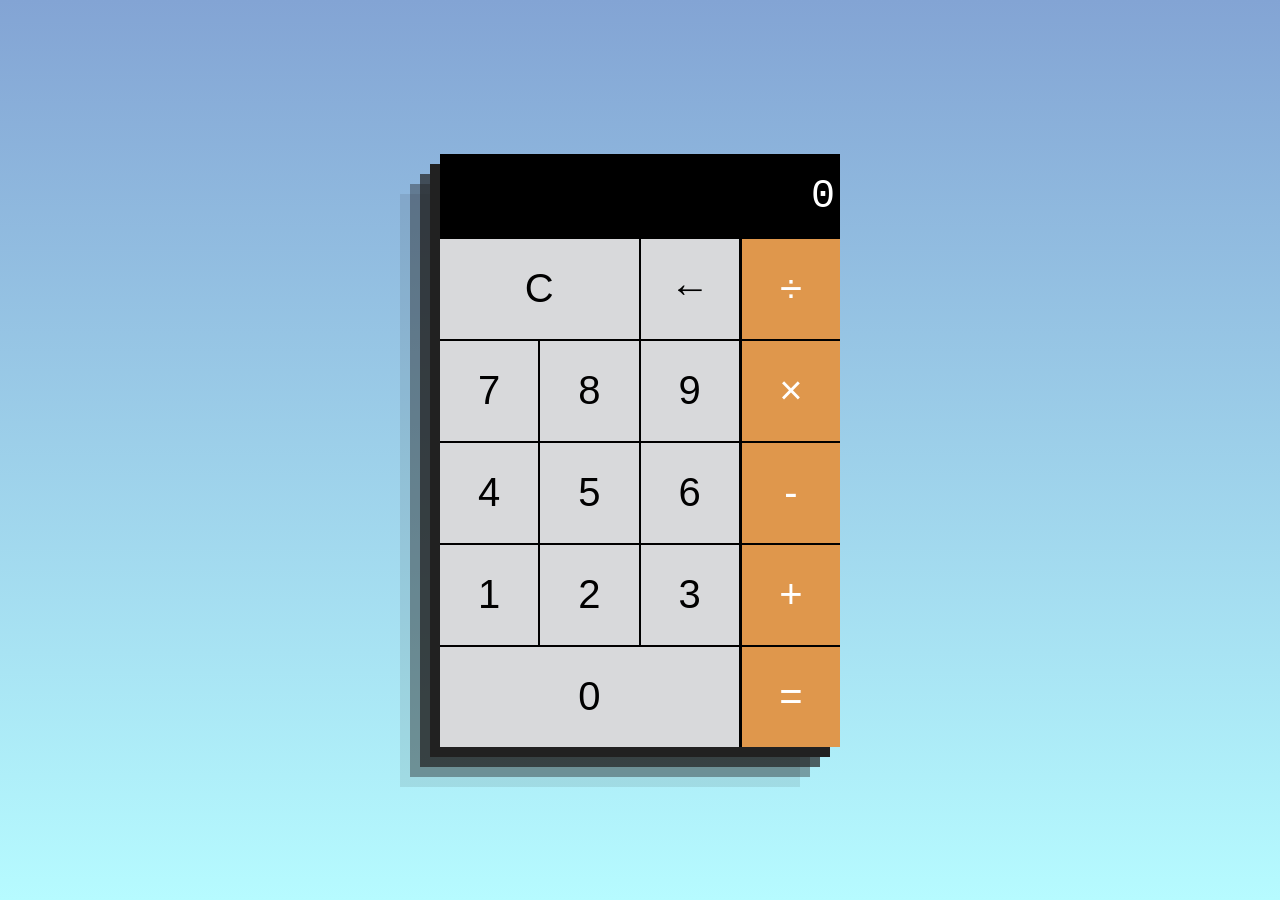
==== index.html @ f612e024 "Some change in files" ====
<!DOCTYPE html>
<html lang="en">
<head>
    <meta charset="UTF-8">
    <title>Calculator</title>
    <link rel="stylesheet" href="css/calculator.css">
</head>
<body>
    <div class="wrapper">
        <section class="screen">
        0
        </section>
    
        <section class="calc-buttons">
            <div class="calc-buttons-row">
                <button class="calc-button double ">C</button>
                <button class="calc-button">&larr;</button>
                <button class="calc-button">&divide;</button>
            </div>
            <div class="calc-buttons-row">
                <button class="calc-button">7</button>
                <button class="calc-button">8</button>
                <button class="calc-button">9</button>
                <button class="calc-button">&times;</button>
            </div>
            <div class="calc-buttons-row">
                <button class="calc-button">4</button>
                <button class="calc-button">5</button>
                <button class="calc-button">6</button>
                <button class="calc-button">-</button>
            </div>
            <div class="calc-buttons-row">
                <button class="calc-button">1</button>
                <button class="calc-button">2</button>
                <button class="calc-button">3</button>
                <button class="calc-button">&plus;</button>
            </div>
            <div class="calc-buttons-row">
                <button class="calc-button triple">0</button>
                <button class="calc-button">&equals;</button>
            </div>
        </section>
    </div>
</body>
</html>
---- css/calculator.css ----
html {
    box-sizing: border-box;
}
*, *:before, *:after {
    box-sizing: inherit;
}
body {
  padding: 0;
  margin: 0;
  background: linear-gradient(to bottom, #83a4d4, #b6fbff);
  height: 100vh;
  display: flex;
  justify-content: center;
  align-items: center;
}
.wrapper {
    width: 400px;
    background-color: black;
    color: white;
    box-shadow: -10px 10px 0px rgba(33, 33, 33, 1), -20px 20px 0px rgba(33, 33, 33, 0.7), -30px 30px 0px rgba(33, 33, 33, 0.4), -40px 40px 0px rgba(33, 33, 33, 0.1);
}
.screen {
    color: white;
    font-size: 40px;
    font-family: "Courier New", Courier, monospace;
    text-align: right;
    padding: 20px 5px;
}
.calc-buttons-row {
    display: flex;
    justify-content: space-between;
    margin-bottom: 2px
}
.calc-button {
    background-color: #d8d9db;
    color: black;
    height: 100px;
    flex-basis: 25%;
    border: none;
    font-size: 40px;
    cursor: pointer;
    margin-right: 2px;
}
.calc-button:hover {
    background-color: #ebebeb;
}
.calc-button:active {
    background-color: #bbbcbe;
}
.double {
    flex-basis: 50.6%;
}
.triple {
    flex-basis: 76%;
}


.calc-buttons-row:last-child {
    margin: 0;
}

.calc-button:last-child {
    background-color: #df974c;
    color: white;
    margin: 0;
    margin-left: 1px;
}
.calc-button:last-child:hover {
    background-color: #dfb07e;
}

.calc-button:last-child:active {
    background-color: #dd8d37;
}
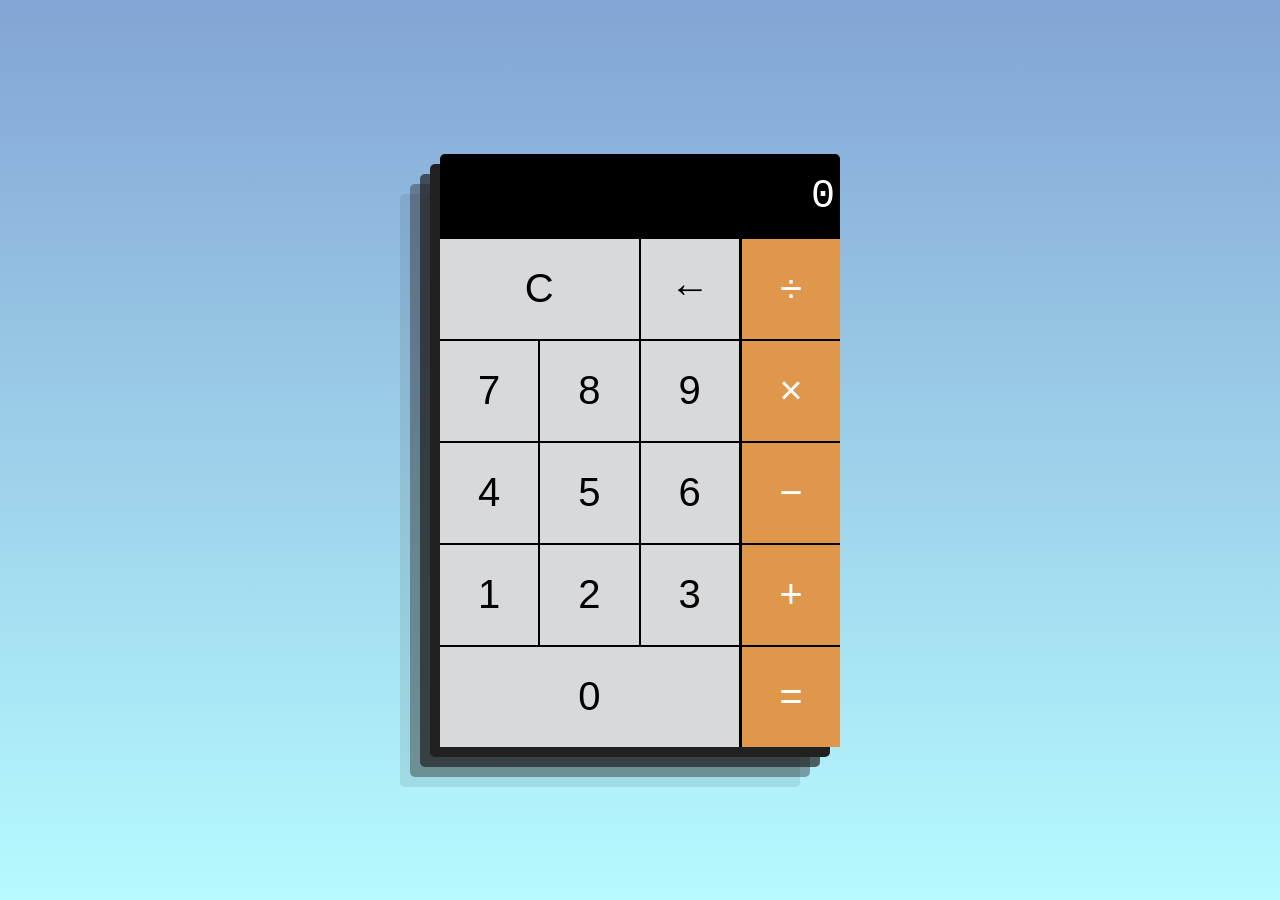
==== commit 75c0f6b3: "minus" ====
--- a/index.html
+++ b/index.html
@@ -1,45 +1,44 @@
 <!DOCTYPE html>
 <html lang="en">
-<head>
-    <meta charset="UTF-8">
+  <head>
+    <meta charset="UTF-8" />
+    <meta name="viewport" content="width=device-width, initial-scale=1.0" />
     <title>Calculator</title>
-    <link rel="stylesheet" href="css/calculator.css">
-</head>
-<body>
+    <link rel="stylesheet" href="css/calculator.css" />
+  </head>
+  <body>
     <div class="wrapper">
-        <section class="screen">
-        0
-        </section>
-    
-        <section class="calc-buttons">
-            <div class="calc-buttons-row">
-                <button class="calc-button double ">C</button>
-                <button class="calc-button">&larr;</button>
-                <button class="calc-button">&divide;</button>
-            </div>
-            <div class="calc-buttons-row">
-                <button class="calc-button">7</button>
-                <button class="calc-button">8</button>
-                <button class="calc-button">9</button>
-                <button class="calc-button">&times;</button>
-            </div>
-            <div class="calc-buttons-row">
-                <button class="calc-button">4</button>
-                <button class="calc-button">5</button>
-                <button class="calc-button">6</button>
-                <button class="calc-button">-</button>
-            </div>
-            <div class="calc-buttons-row">
-                <button class="calc-button">1</button>
-                <button class="calc-button">2</button>
-                <button class="calc-button">3</button>
-                <button class="calc-button">&plus;</button>
-            </div>
-            <div class="calc-buttons-row">
-                <button class="calc-button triple">0</button>
-                <button class="calc-button">&equals;</button>
-            </div>
-        </section>
+      <section class="screen">0</section>
+
+      <section class="calc-buttons">
+        <div class="calc-buttons-row">
+          <button class="calc-button double">C</button>
+          <button class="calc-button">&larr;</button>
+          <button class="calc-button">&divide;</button>
+        </div>
+        <div class="calc-buttons-row">
+          <button class="calc-button">7</button>
+          <button class="calc-button">8</button>
+          <button class="calc-button">9</button>
+          <button class="calc-button">&times;</button>
+        </div>
+        <div class="calc-buttons-row">
+          <button class="calc-button">4</button>
+          <button class="calc-button">5</button>
+          <button class="calc-button">6</button>
+          <button class="calc-button">&minus;</button>
+        </div>
+        <div class="calc-buttons-row">
+          <button class="calc-button">1</button>
+          <button class="calc-button">2</button>
+          <button class="calc-button">3</button>
+          <button class="calc-button">&plus;</button>
+        </div>
+        <div class="calc-buttons-row">
+          <button class="calc-button triple">0</button>
+          <button class="calc-button">&equals;</button>
+        </div>
+      </section>
     </div>
-</body>
-</html>+  </body>
+</html>
--- a/css/calculator.css
+++ b/css/calculator.css
@@ -15,6 +15,7 @@
 }
 .wrapper {
     width: 400px;
+    border-radius: 5px;
     background-color: black;
     color: white;
     box-shadow: -10px 10px 0px rgba(33, 33, 33, 1), -20px 20px 0px rgba(33, 33, 33, 0.7), -30px 30px 0px rgba(33, 33, 33, 0.4), -40px 40px 0px rgba(33, 33, 33, 0.1);
@@ -62,7 +63,7 @@
 .calc-button:last-child {
     background-color: #df974c;
     color: white;
-    margin: 0;
+    margin-right: 0;
     margin-left: 1px;
 }
 .calc-button:last-child:hover {
@@ -71,4 +72,11 @@
 
 .calc-button:last-child:active {
     background-color: #dd8d37;
+}
+
+@media only screen and (max-width: 450px) {
+    .wrapper {
+        width: 300px;
+        box-shadow: 0px 9px 20px rgba(13, 38, 76, 0.19);
+    }
 }
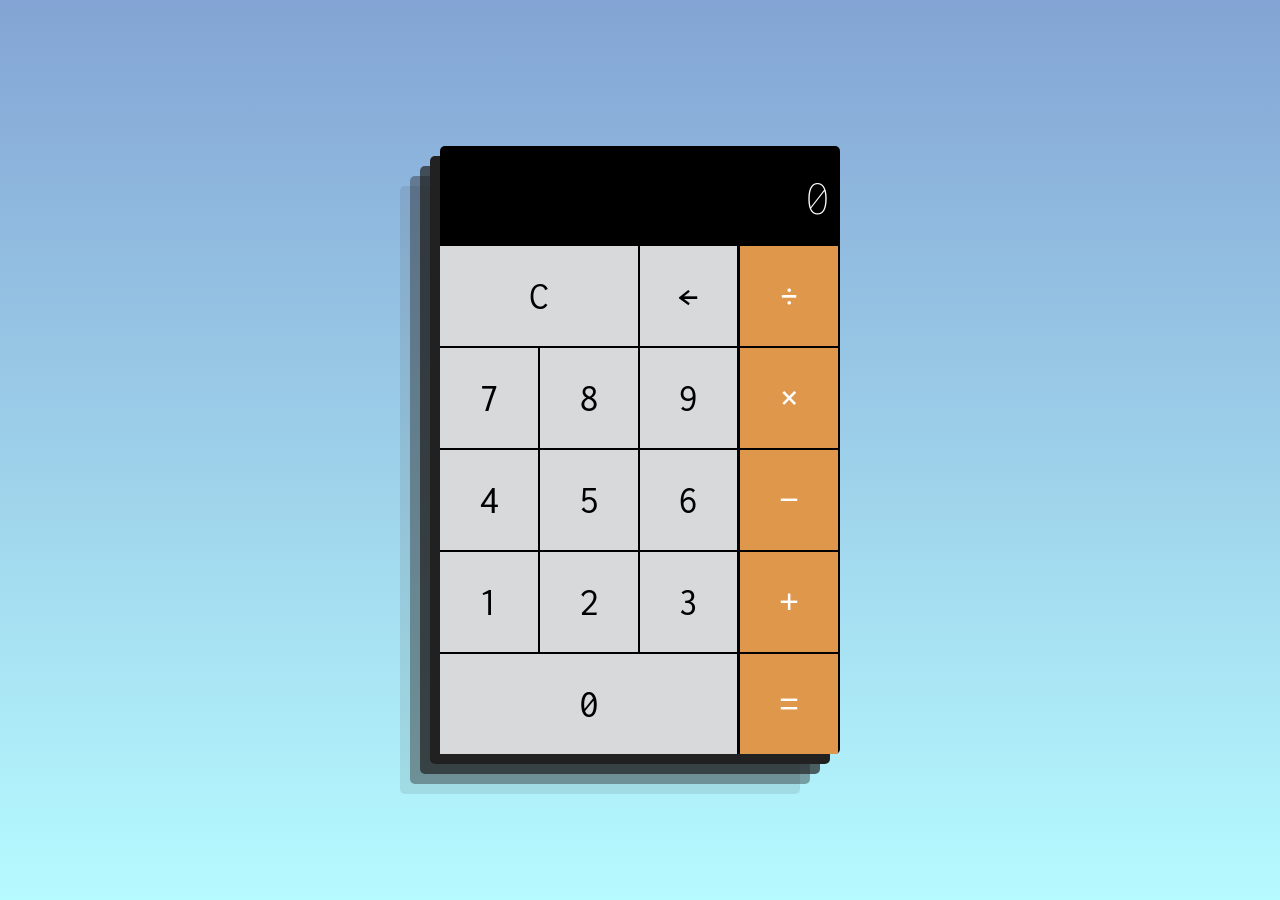
==== commit a177112f: "font" ====
--- a/index.html
+++ b/index.html
@@ -4,6 +4,12 @@
     <meta charset="UTF-8" />
     <meta name="viewport" content="width=device-width, initial-scale=1.0" />
     <title>Calculator</title>
+    <link rel="preconnect" href="https://fonts.googleapis.com" />
+    <link rel="preconnect" href="https://fonts.gstatic.com" crossorigin />
+    <link
+      href="https://fonts.googleapis.com/css2?family=Inconsolata:wght@200;400&display=swap"
+      rel="stylesheet"
+    />
     <link rel="stylesheet" href="css/calculator.css" />
   </head>
   <body>
--- a/css/calculator.css
+++ b/css/calculator.css
@@ -22,19 +22,21 @@
 }
 .screen {
     color: white;
-    font-size: 40px;
-    font-family: "Courier New", Courier, monospace;
+    height: 100px;
+    font-size: 50px;
+    font-family: 'Inconsolata', monospace;
+    font-weight: 200;
     text-align: right;
-    padding: 20px 5px;
+    padding: 25px 10px;
 }
 .calc-buttons-row {
     display: flex;
-    justify-content: space-between;
     margin-bottom: 2px
 }
 .calc-button {
     background-color: #d8d9db;
     color: black;
+    font-family: 'Inconsolata', monospace;
     height: 100px;
     flex-basis: 25%;
     border: none;
@@ -55,7 +57,6 @@
     flex-basis: 76%;
 }
 
-
 .calc-buttons-row:last-child {
     margin: 0;
 }
@@ -63,7 +64,6 @@
 .calc-button:last-child {
     background-color: #df974c;
     color: white;
-    margin-right: 0;
     margin-left: 1px;
 }
 .calc-button:last-child:hover {
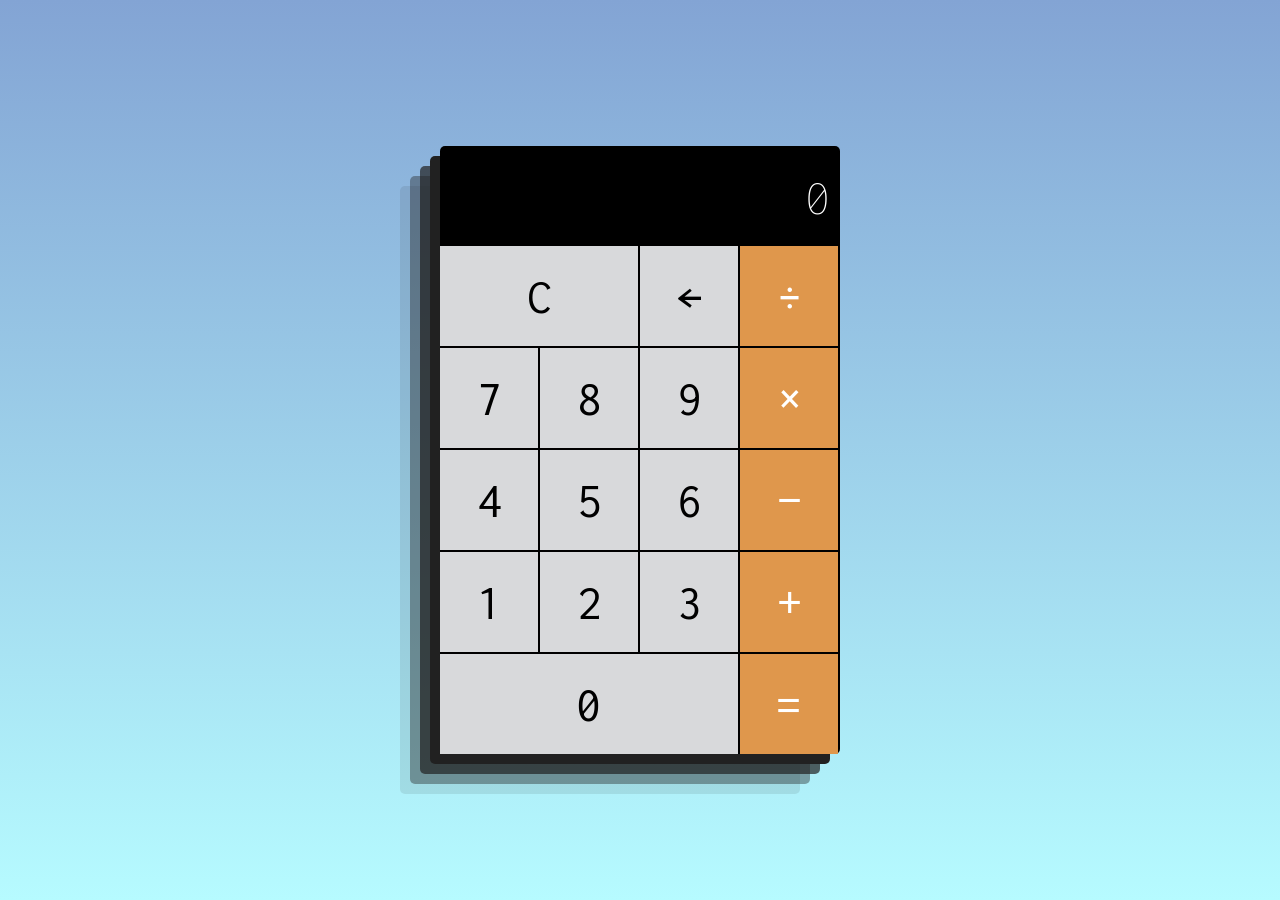
==== commit 85b6c3dd: "fav" ====
--- a/index.html
+++ b/index.html
@@ -10,6 +10,7 @@
       href="https://fonts.googleapis.com/css2?family=Inconsolata:wght@200;400&display=swap"
       rel="stylesheet"
     />
+    <link rel="icon" type="image/x-icon" href="favicon.png" />
     <link rel="stylesheet" href="css/calculator.css" />
   </head>
   <body>
--- a/css/calculator.css
+++ b/css/calculator.css
@@ -1,7 +1,7 @@
 html {
     box-sizing: border-box;
 }
-*, *:before, *:after {
+*, *::before, *::after {
     box-sizing: inherit;
 }
 body {
@@ -40,7 +40,7 @@
     height: 100px;
     flex-basis: 25%;
     border: none;
-    font-size: 40px;
+    font-size: 50px;
     cursor: pointer;
     margin-right: 2px;
 }
@@ -64,7 +64,6 @@
 .calc-button:last-child {
     background-color: #df974c;
     color: white;
-    margin-left: 1px;
 }
 .calc-button:last-child:hover {
     background-color: #dfb07e;
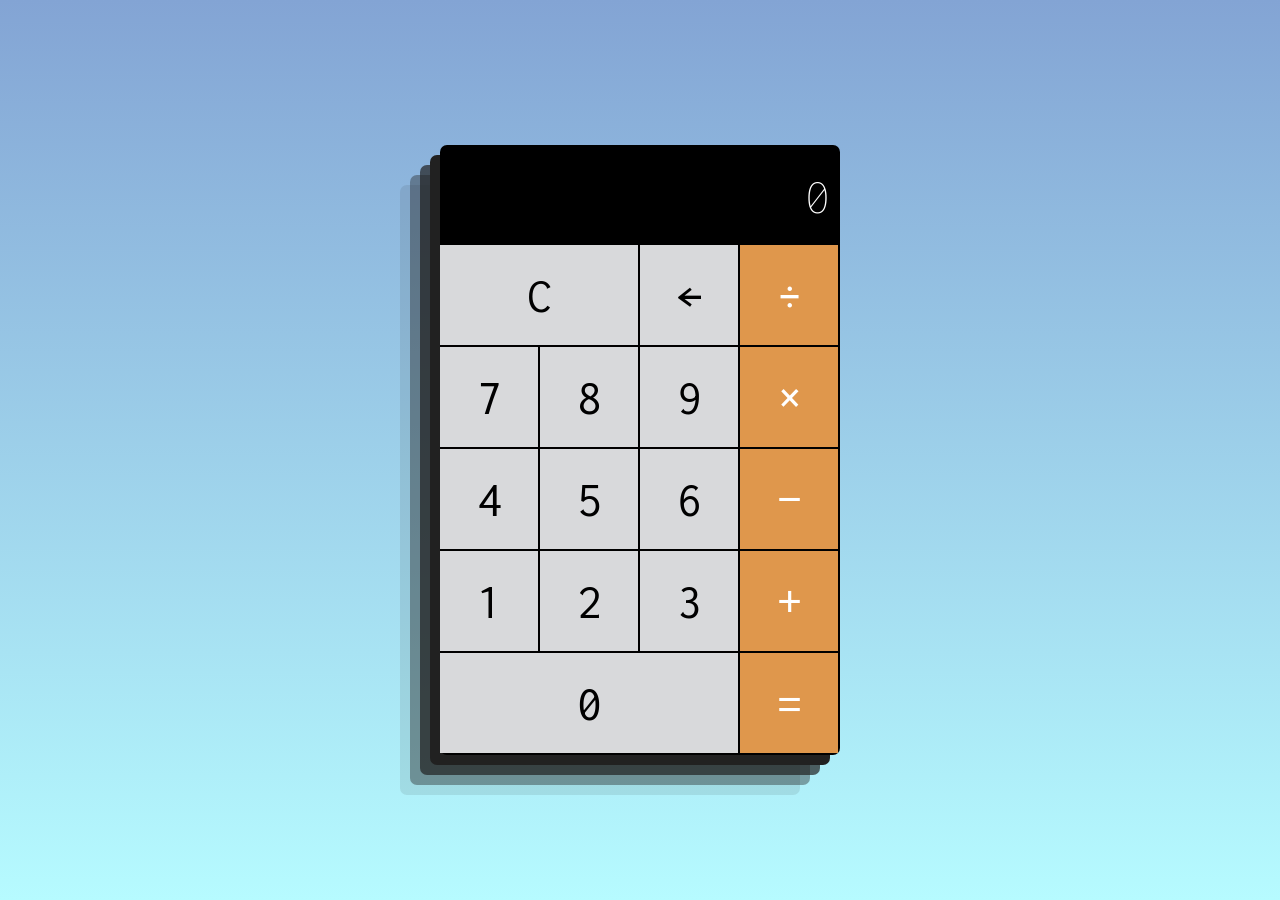
==== commit f115efdd: "working on js" ====
--- a/index.html
+++ b/index.html
@@ -11,7 +11,7 @@
       rel="stylesheet"
     />
     <link rel="icon" type="image/x-icon" href="favicon.png" />
-    <link rel="stylesheet" href="css/calculator.css" />
+    <link rel="stylesheet" href="styles.css" />
   </head>
   <body>
     <div class="wrapper">
@@ -47,5 +47,6 @@
         </div>
       </section>
     </div>
+    <script src="app.js"></script>
   </body>
 </html>
--- a/styles.css
+++ b/styles.css
@@ -0,0 +1,78 @@
+html {
+    box-sizing: border-box;
+}
+*, *::before, *::after {
+    box-sizing: inherit;
+}
+body {
+  padding: 0;
+  margin: 0;
+  background: linear-gradient(to bottom, #83a4d4, #b6fbff);
+  height: 100vh;
+  display: flex;
+  justify-content: center;
+  align-items: center;
+}
+.wrapper {
+    width: 400px;
+    border-radius: 7px;
+    background-color: black;
+    color: white;
+    box-shadow: -10px 10px 0px rgba(33, 33, 33, 1), -20px 20px 0px rgba(33, 33, 33, 0.7), -30px 30px 0px rgba(33, 33, 33, 0.4), -40px 40px 0px rgba(33, 33, 33, 0.1);
+}
+.screen {
+    color: white;
+    height: 100px;
+    font-size: 50px;
+    font-family: 'Inconsolata', monospace;
+    font-weight: 200;
+    text-align: right;
+    padding: 25px 10px;
+}
+.calc-buttons-row {
+    display: flex;
+    margin-bottom: 0.5%;
+}
+.calc-button {
+    background-color: #d8d9db;
+    color: black;
+    font-family: 'Inconsolata', monospace;
+    height: 100px;
+    flex-basis: 24.5%;
+    border: none;
+    font-size: 50px;
+    cursor: pointer;
+    margin-right: 0.5%;
+}
+.calc-button:hover {
+    background-color: #ebebeb;
+}
+.calc-button:active {
+    background-color: #bbbcbe;
+}
+.double {
+    flex-basis: 49.5%;
+}
+.triple {
+    flex-basis: 74.5%;
+}
+
+
+.calc-button:last-child {
+    background-color: #df974c;
+    color: white;
+}
+.calc-button:last-child:hover {
+    background-color: #dfb07e;
+}
+
+.calc-button:last-child:active {
+    background-color: #dd8d37;
+}
+
+@media only screen and (max-width: 450px) {
+    .wrapper {
+        width: 300px;
+        box-shadow: 0px 9px 20px rgba(13, 38, 76, 0.19);
+    }
+}
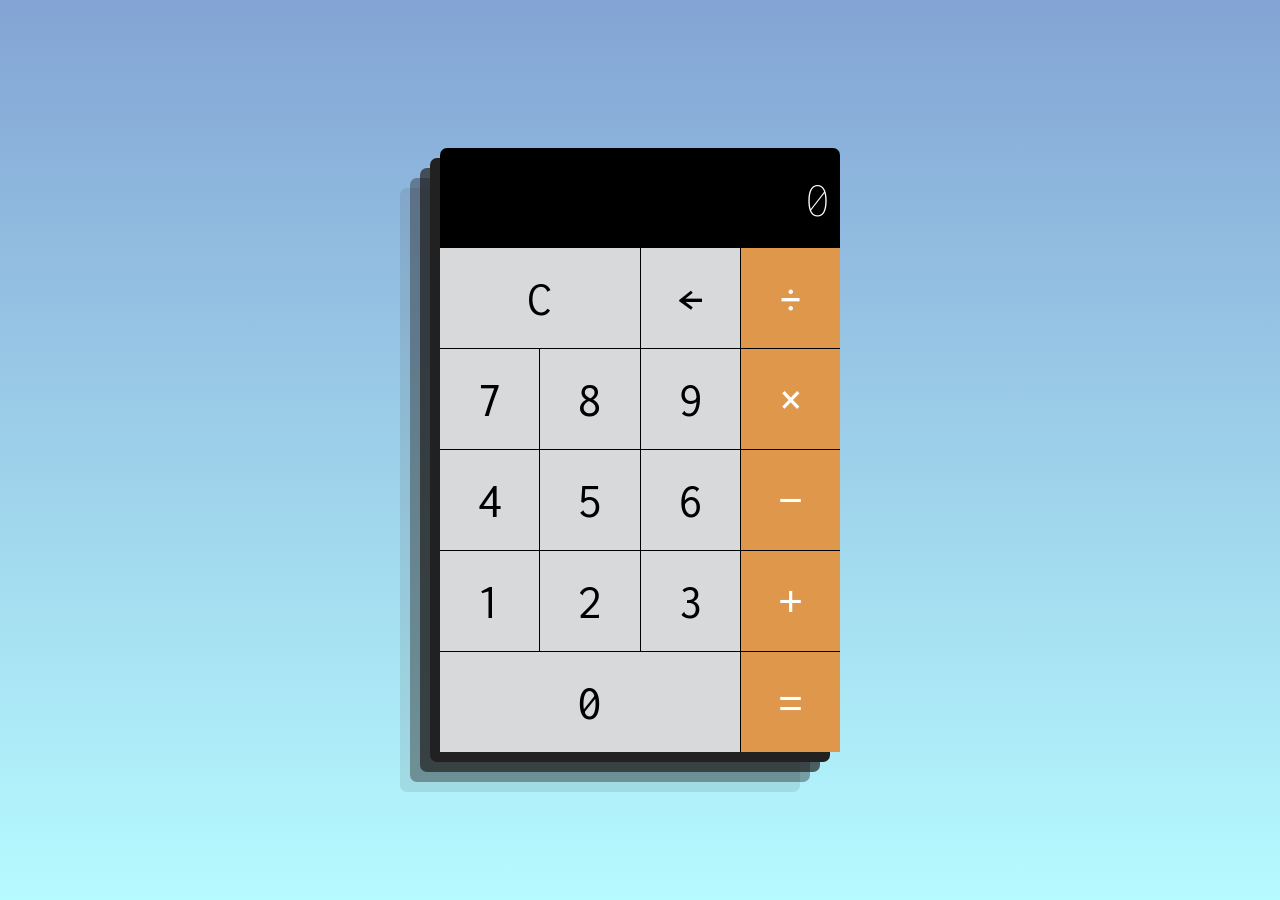
==== commit 895aff83: "css layout update using grid" ====
--- a/index.html
+++ b/index.html
@@ -18,33 +18,23 @@
       <section class="screen">0</section>
 
       <section class="calc-buttons">
-        <div class="calc-buttons-row">
-          <button class="calc-button double">C</button>
-          <button class="calc-button">&larr;</button>
-          <button class="calc-button">&divide;</button>
-        </div>
-        <div class="calc-buttons-row">
-          <button class="calc-button">7</button>
-          <button class="calc-button">8</button>
-          <button class="calc-button">9</button>
-          <button class="calc-button">&times;</button>
-        </div>
-        <div class="calc-buttons-row">
-          <button class="calc-button">4</button>
-          <button class="calc-button">5</button>
-          <button class="calc-button">6</button>
-          <button class="calc-button">&minus;</button>
-        </div>
-        <div class="calc-buttons-row">
-          <button class="calc-button">1</button>
-          <button class="calc-button">2</button>
-          <button class="calc-button">3</button>
-          <button class="calc-button">&plus;</button>
-        </div>
-        <div class="calc-buttons-row">
-          <button class="calc-button triple">0</button>
-          <button class="calc-button">&equals;</button>
-        </div>
+        <button class="calc-button double">C</button>
+        <button class="calc-button">&larr;</button>
+        <button class="calc-button operator">&divide;</button>
+        <button class="calc-button">7</button>
+        <button class="calc-button">8</button>
+        <button class="calc-button">9</button>
+        <button class="calc-button operator">&times;</button>
+        <button class="calc-button">4</button>
+        <button class="calc-button">5</button>
+        <button class="calc-button">6</button>
+        <button class="calc-button operator">&minus;</button>
+        <button class="calc-button">1</button>
+        <button class="calc-button">2</button>
+        <button class="calc-button">3</button>
+        <button class="calc-button operator">&plus;</button>
+        <button class="calc-button triple">0</button>
+        <button class="calc-button operator">&equals;</button>
       </section>
     </div>
     <script src="app.js"></script>
--- a/styles.css
+++ b/styles.css
@@ -1,8 +1,5 @@
-html {
+*, *::before, *::after {
     box-sizing: border-box;
-}
-*, *::before, *::after {
-    box-sizing: inherit;
 }
 body {
   padding: 0;
@@ -29,20 +26,22 @@
     text-align: right;
     padding: 25px 10px;
 }
-.calc-buttons-row {
-    display: flex;
-    margin-bottom: 0.5%;
+
+.calc-buttons {
+    display: grid;
+    grid-template-columns: repeat(4, 1fr);
+    grid-template-rows: repeat(5, 100px);
+    gap: 1px;
+
 }
+
 .calc-button {
     background-color: #d8d9db;
     color: black;
     font-family: 'Inconsolata', monospace;
-    height: 100px;
-    flex-basis: 24.5%;
     border: none;
     font-size: 50px;
     cursor: pointer;
-    margin-right: 0.5%;
 }
 .calc-button:hover {
     background-color: #ebebeb;
@@ -51,28 +50,31 @@
     background-color: #bbbcbe;
 }
 .double {
-    flex-basis: 49.5%;
+    grid-column: span 2;
 }
 .triple {
-    flex-basis: 74.5%;
+    grid-column: span 3;
 }
 
 
-.calc-button:last-child {
+.operator {
     background-color: #df974c;
     color: white;
 }
-.calc-button:last-child:hover {
+.operator:hover {
     background-color: #dfb07e;
 }
 
-.calc-button:last-child:active {
+.operator:active {
     background-color: #dd8d37;
 }
 
 @media only screen and (max-width: 450px) {
     .wrapper {
-        width: 300px;
+        width: 370px;
         box-shadow: 0px 9px 20px rgba(13, 38, 76, 0.19);
     }
+    .calc-buttons {
+        grid-template-rows: repeat(5, 90px);
+    }
 }
